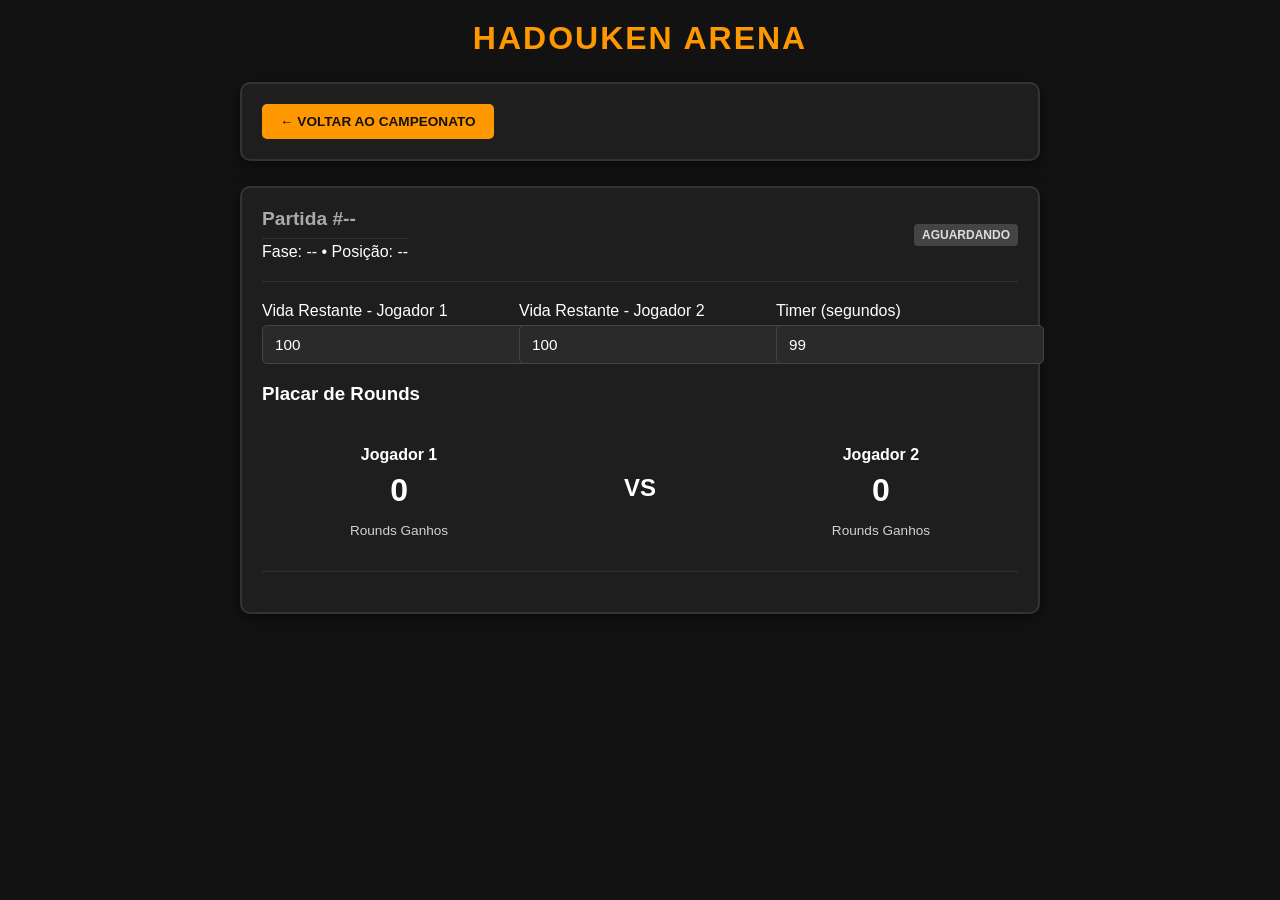
==== src/cliente/ui/detalhamento_partida.html @ ad8ee9f1 "feat: inicia frontend e adapta cliente python para agir como gateway" ====
<!DOCTYPE html>
<html lang="pt-BR">
<head>
    <meta charset="UTF-8">
    <meta name="viewport" content="width=device-width, initial-scale=1.0">
    <title>Hadouken Arena - Detalhes da Partida</title>
    <link rel="stylesheet" href="css/index.css">
</head>
<body>

<header>
    <h1>Hadouken Arena</h1>
</header>

<div class="container-box">
    <a id="btn-voltar" href="detalhamento.html"><button type="button">&larr; Voltar ao Campeonato</button></a>
</div>

<div class="container-box">
    <div style="display: flex; justify-content: space-between; align-items: center;">
        <div>
            <h2 id="partida-titulo" class="section-title" style="margin-bottom: 4px;">Partida #--</h2>
            <span id="partida-fase">Fase: -- • Posição: --</span>
        </div>
        <span id="partida-estado" class="badge badge-open">AGUARDANDO</span>
    </div>

    <hr style="margin: 20px 0; border: 0; border-top: 1px solid #333;">

    <div style="display: flex; gap: 15px; flex-wrap: wrap;">
        <div style="flex: 1; min-width: 180px;">
            <label for="vida-j1" id="label-vida-j1" style="display: block; margin-bottom: 5px;">Vida Restante - Jogador 1</label>
            <input type="number" id="vida-j1" min="0" max="100" value="100" required style="width: 100%;">
        </div>

        <div style="flex: 1; min-width: 180px;">
            <label for="vida-j2" id="label-vida-j2" style="display: block; margin-bottom: 5px;">Vida Restante - Jogador 2</label>
            <input type="number" id="vida-j2" min="0" max="100" value="100" required style="width: 100%;">
        </div>

        <div style="flex: 1; min-width: 140px;">
            <label for="timer-round" style="display: block; margin-bottom: 5px;">Timer (segundos)</label>
            <input type="number" id="timer-round" min="0" max="99" value="99" required style="width: 100%;">
        </div>
    </div>

    <h3>Placar de Rounds</h3>
    <div style="display: flex; justify-content: space-around; align-items: center; text-align: center; margin: 20px 0;">
        <div>
            <h4 id="j1-nome" style="margin-bottom: 8px;">Jogador 1</h4>
            <span id="j1-rounds" style="font-size: 2rem; font-weight: bold;">0</span>
            <p style="font-size: 0.85rem; opacity: 0.8;">Rounds Ganhos</p>
        </div>

        <div style="font-size: 1.5rem; font-weight: bold;">VS</div>

        <div>
            <h4 id="j2-nome" style="margin-bottom: 8px;">Jogador 2</h4>
            <span id="j2-rounds" style="font-size: 2rem; font-weight: bold;">0</span>
            <p style="font-size: 0.85rem; opacity: 0.8;">Rounds Ganhos</p>
        </div>
    </div>

    <hr style="margin: 20px 0; border: 0; border-top: 1px solid #333;">

    <div id="box-vencedor" style="display: none; margin-top: 20px; padding: 12px; border: 1px
---- src/cliente/ui/css/index.css ----
:root {
    --bg-color: #121212;
    --panel-bg: #1e1e1e;
    --item-bg: #2a2a2a;
    --text-color: #ffffff;
    --accent-color: #ff9800;
    --accent-hover: #e68900;
    --p1-color: #ff3b3b;
    --p2-color: #3b82ff;
}

body {
    font-family: 'Segoe UI', Tahoma, Geneva, Verdana, sans-serif;
    background-color: var(--bg-color);
    color: var(--text-color);
    margin: 0;
    padding: 20px;
    display: flex;
    flex-direction: column;
    align-items: center;
}

header {
    text-align: center;
    margin-bottom: 20px;
}

h1 {
    color: var(--accent-color);
    text-transform: uppercase;
    letter-spacing: 2px;
    margin: 0 0 5px 0;
}

.container-box {
    background-color: var(--panel-bg);
    border: 2px solid #333;
    border-radius: 10px;
    width: 100%;
    max-width: 800px;
    padding: 20px;
    box-shadow: 0 4px 15px rgba(0, 0, 0, 0.5);
    margin-bottom: 25px;
    box-sizing: border-box;
}

.section-title {
    color: #aaa;
    margin-top: 0;
    margin-bottom: 15px;
    font-size: 1.2em;
    border-bottom: 1px solid #333;
    padding-bottom: 8px;
    display: flex;
    justify-content: space-between;
    align-items: center;
}

/* Formulários */
.form-row {
    display: flex;
    gap: 10px;
    flex-wrap: wrap;
}

input, select {
    background-color: var(--item-bg);
    border: 1px solid #444;
    color: var(--text-color);
    padding: 10px 12px;
    border-radius: 5px;
    font-size: 0.95em;
    flex: 1;
    min-width: 150px;
}

input:focus, select:focus {
    outline: none;
    border-color: var(--accent-color);
}

button {
    background-color: var(--accent-color);
    color: #121212;
    border: none;
    padding: 10px 18px;
    border-radius: 5px;
    font-weight: bold;
    cursor: pointer;
    text-transform: uppercase;
    font-size: 0.85em;
    transition: background-color 0.2s;
}

button:hover {
    background-color: var(--accent-hover);
}

/* Lista de Campeonatos */
.tournament-list {
    display: flex;
    flex-direction: column;
    gap: 10px;
}

.tournament-item {
    background-color: var(--item-bg);
    padding: 12px 15px;
    border-radius: 5px;
    display: flex;
    justify-content: space-between;
    align-items: center;
    cursor: pointer;
    border-left: 4px solid transparent;
    transition: background-color 0.2s, border-color 0.2s;
}

.tournament-item:hover {
    background-color: #333;
}

.tournament-item.active {
    border-left-color: var(--accent-color);
    background-color: #302b24;
}

.tournament-info strong {
    display: block;
    font-size: 1.05em;
}

.tournament-info span {
    font-size: 0.85em;
    color: #aaa;
}

.badge {
    padding: 4px 8px;
    border-radius: 4px;
    font-size: 0.75em;
    font-weight: bold;
    text-transform: uppercase;
}

.badge-live {
    background-color: red;
    color: white;
}

.badge-open {
    background-color: #444;
    color: #ddd;
}

/* Detalhes do Campeonato (Jogadores e Partidas) */
.details-grid {
    display: grid;
    grid-template-columns: 1fr 2fr;
    gap: 20px;
    margin-top: 15px;
}

@media (max-width: 650px) {
    .details-grid {
        grid-template-columns: 1fr;
    }
}

.sub-box {
    background-color: #181818;
    padding: 15px;
    border-radius: 8px;
    border: 1px solid #2e2e2e;
}

.sub-box h3 {
    margin: 0 0 12px 0;
    font-size: 1em;
    color: var(--accent-color);
}

.player-list {
    list-style: none;
    padding: 0;
    margin: 0;
}

.player-list li {
    background-color: var(--item-bg);
    padding: 8px 12px;
    margin-bottom: 6px;
    border-radius: 4px;
    font-size: 0.9em;
}

/* Partidas */
.matchup {
    background-color: var(--item-bg);
    padding: 10px 12px;
    margin-top: 10px;
    border-radius: 5px;
    display: flex;
    justify-content: space-between;
    align-items: center;
}

.matchup-players {
    font-weight: bold;
}

.p1 { color: var(--p1-color); }
.p2 { color: var(--p2-color); }

.match-status {
    color: var(--accent-color);
    font-size: 0.85em;
    font-weight: bold;
}

.link-arena {
    color: var(--accent-color);
    text-decoration: none;
    font-size: 0.85em;
    font-weight: bold;
}

.link-arena:hover {
    text-decoration: underline;
}
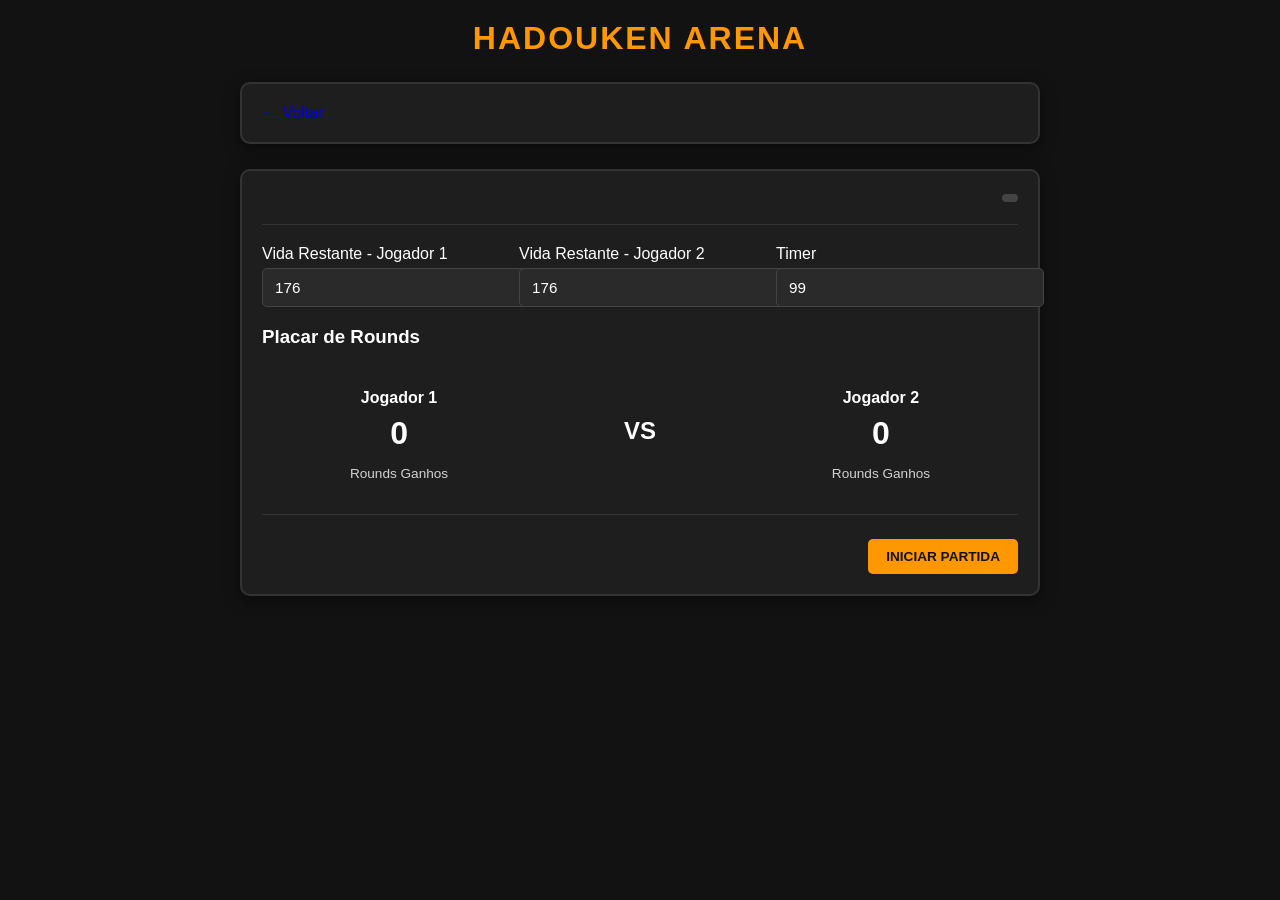
==== commit 222be2d5: "feat: finaliza parte sincrona do soap" ====
--- a/src/cliente/ui/detalhamento_partida.html
+++ b/src/cliente/ui/detalhamento_partida.html
@@ -13,16 +13,16 @@
 </header>
 
 <div class="container-box">
-    <a id="btn-voltar" href="detalhamento.html"><button type="button">&larr; Voltar ao Campeonato</button></a>
+    <a id="btn-voltar" href="detalhamento_campeonato.html">&larr; Voltar</a>
 </div>
 
 <div class="container-box">
     <div style="display: flex; justify-content: space-between; align-items: center;">
         <div>
-            <h2 id="partida-titulo" class="section-title" style="margin-bottom: 4px;">Partida #--</h2>
-            <span id="partida-fase">Fase: -- • Posição: --</span>
+            <h2 id="partida-titulo" class="section-title" style="margin-bottom: 4px;"></h2>
+            <span id="partida-fase"></span>
         </div>
-        <span id="partida-estado" class="badge badge-open">AGUARDANDO</span>
+        <span id="partida-estado" class="badge badge-open"></span>
     </div>
 
     <hr style="margin: 20px 0; border: 0; border-top: 1px solid #333;">
@@ -30,16 +30,16 @@
     <div style="display: flex; gap: 15px; flex-wrap: wrap;">
         <div style="flex: 1; min-width: 180px;">
             <label for="vida-j1" id="label-vida-j1" style="display: block; margin-bottom: 5px;">Vida Restante - Jogador 1</label>
-            <input type="number" id="vida-j1" min="0" max="100" value="100" required style="width: 100%;">
+            <input type="number" id="vida-j1" min="0" max="176" value="176" required style="width: 100%;">
         </div>
 
         <div style="flex: 1; min-width: 180px;">
             <label for="vida-j2" id="label-vida-j2" style="display: block; margin-bottom: 5px;">Vida Restante - Jogador 2</label>
-            <input type="number" id="vida-j2" min="0" max="100" value="100" required style="width: 100%;">
+            <input type="number" id="vida-j2" min="0" max="176" value="176" required style="width: 100%;">
         </div>
 
         <div style="flex: 1; min-width: 140px;">
-            <label for="timer-round" style="display: block; margin-bottom: 5px;">Timer (segundos)</label>
+            <label for="timer-round" style="display: block; margin-bottom: 5px;">Timer</label>
             <input type="number" id="timer-round" min="0" max="99" value="99" required style="width: 100%;">
         </div>
     </div>
@@ -63,4 +63,16 @@
 
     <hr style="margin: 20px 0; border: 0; border-top: 1px solid #333;">
 
-    <div id="box-vencedor" style="display: none; margin-top: 20px; padding: 12px; border: 1px+    <div id="box-vencedor" style="display: none; margin-top: 20px; padding: 12px; border: 1px solid #4caf50; background-color: rgba(76, 175, 80, 0.1); border-radius: 6px; text-align: center;">
+        <h3 style="margin: 0 0 6px 0; color: #4caf50;">Vencedor da Partida</h3>
+        <p id="texto-vencedor" style="font-size: 1.2rem; font-weight: bold; margin: 0;"></p>
+    </div>
+
+    <div id="controles-partida" style="display: flex; gap: 10px; justify-content: flex-end; margin-top: 24px;">
+        <button type="button" id="btn-iniciar-partida">Iniciar Partida</button>
+    </div>
+</div>
+
+<script src="scripts/detalhamento_partida.js"></script>
+</body>
+</html>
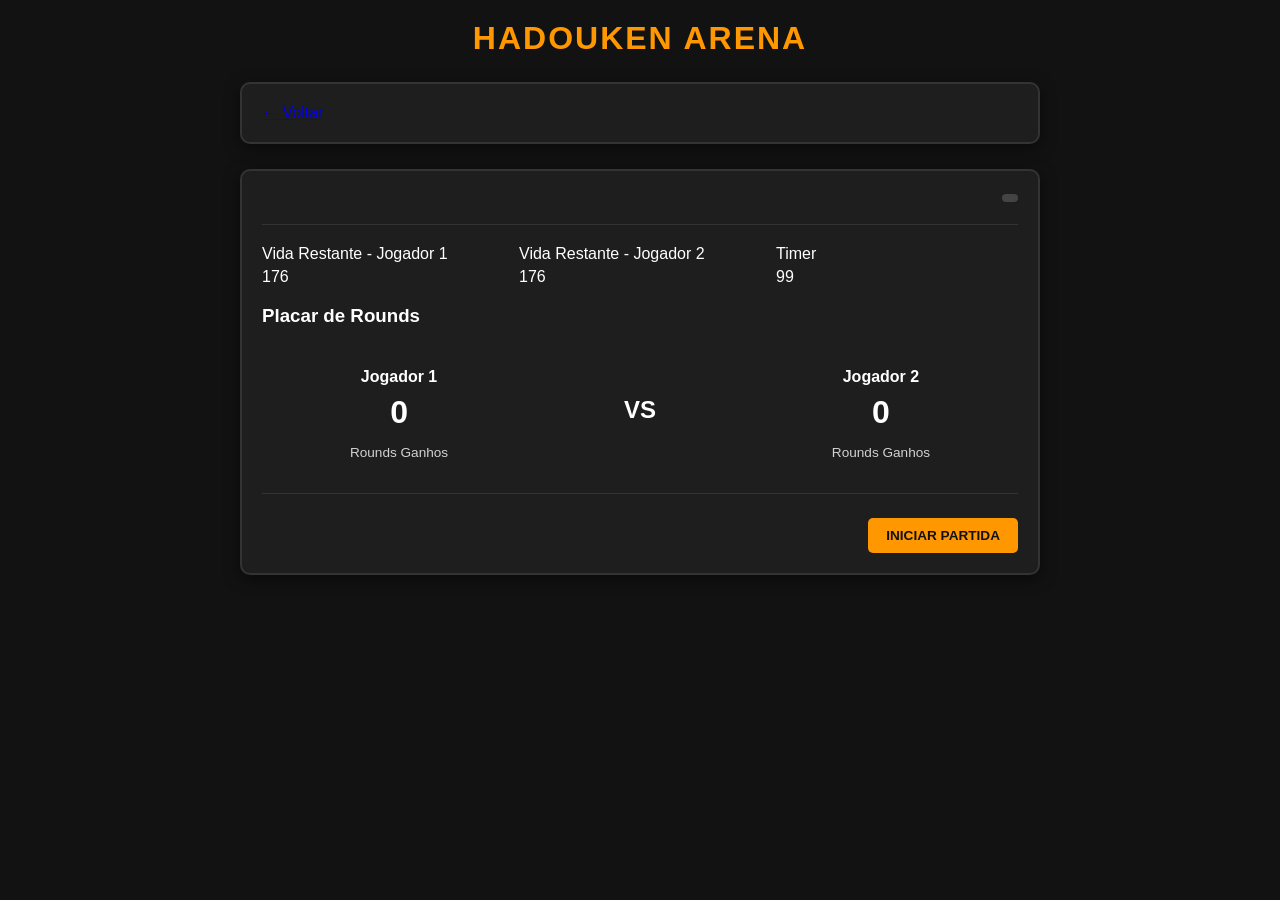
==== commit 1f722fcc: "feat: insere possivel solucao para cliente js se comunicar com o server websocket" ====
--- a/src/cliente/ui/detalhamento_partida.html
+++ b/src/cliente/ui/detalhamento_partida.html
@@ -30,17 +30,17 @@
     <div style="display: flex; gap: 15px; flex-wrap: wrap;">
         <div style="flex: 1; min-width: 180px;">
             <label for="vida-j1" id="label-vida-j1" style="display: block; margin-bottom: 5px;">Vida Restante - Jogador 1</label>
-            <input type="number" id="vida-j1" min="0" max="176" value="176" required style="width: 100%;">
+            <span id="id="vida-j1">176</span>
         </div>
 
         <div style="flex: 1; min-width: 180px;">
             <label for="vida-j2" id="label-vida-j2" style="display: block; margin-bottom: 5px;">Vida Restante - Jogador 2</label>
-            <input type="number" id="vida-j2" min="0" max="176" value="176" required style="width: 100%;">
+            <span id="id="vida-j2">176</span>
         </div>
 
         <div style="flex: 1; min-width: 140px;">
             <label for="timer-round" style="display: block; margin-bottom: 5px;">Timer</label>
-            <input type="number" id="timer-round" min="0" max="99" value="99" required style="width: 100%;">
+            <span id="id="timer-round">99</span>
         </div>
     </div>
 
